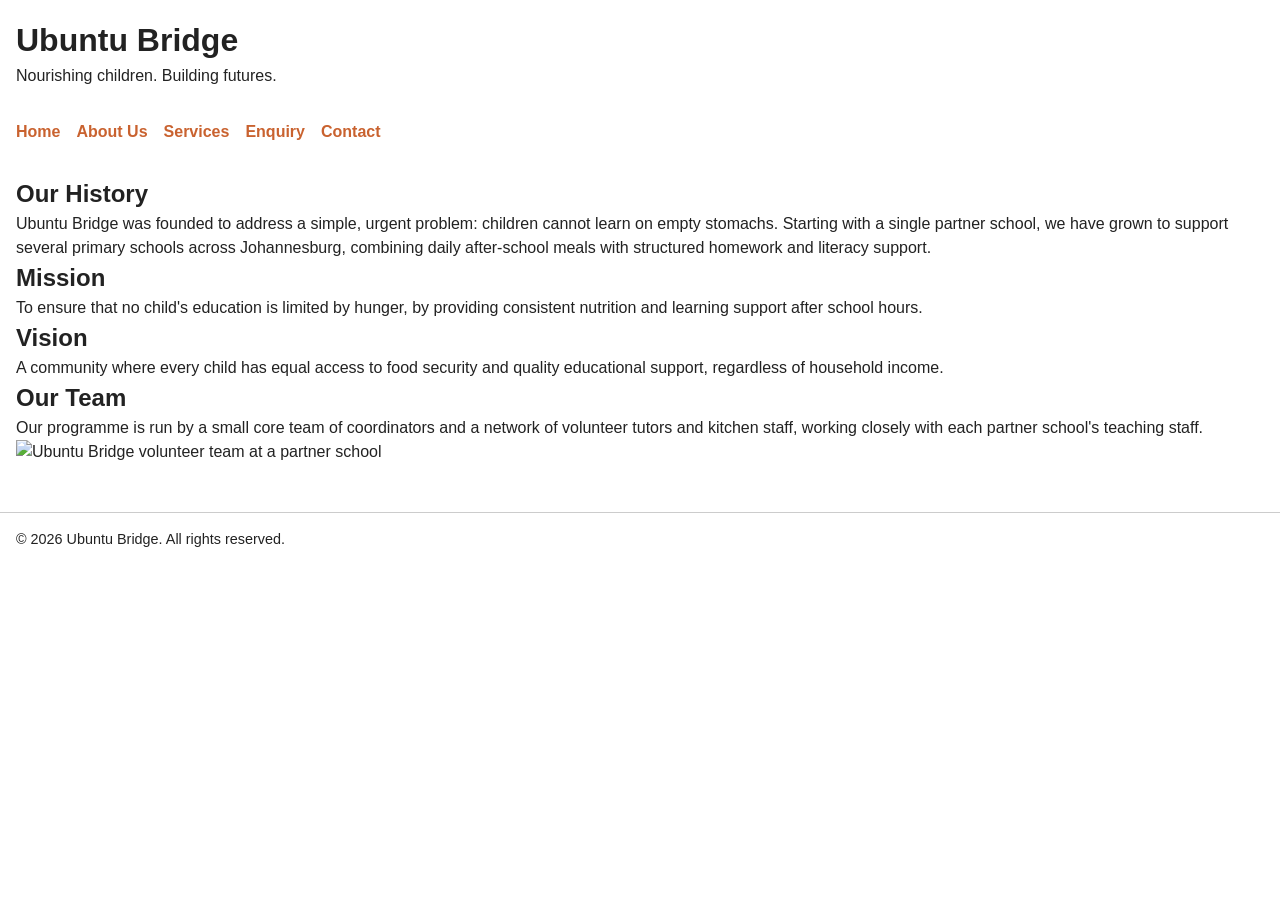
==== about.html @ e3da06b9 "Initial commit: Part 1 HTML structure, sitemap, base CSS for Ubuntu Bridge" ====
<!DOCTYPE html>
<html lang="en">
<head>
  <meta charset="UTF-8">
  <meta name="viewport" content="width=device-width, initial-scale=1.0">
  <title>Ubuntu Bridge | About Us</title>
  <link rel="stylesheet" href="css/style.css">
</head>
<body>

  <header>
    <h1>Ubuntu Bridge</h1>
    <p>Nourishing children. Building futures.</p>
  </header>

  <nav>
    <ul>
      <li><a href="index.html">Home</a></li>
      <li><a href="about.html">About Us</a></li>
      <li><a href="services.html">Services</a></li>
      <li><a href="enquiry.html">Enquiry</a></li>
      <li><a href="contact.html">Contact</a></li>
    </ul>
  </nav>

  <main>
    <section id="history">
      <h2>Our History</h2>
      <p>
        Ubuntu Bridge was founded to address a simple, urgent problem: children
        cannot learn on empty stomachs. Starting with a single partner school,
        we have grown to support several primary schools across Johannesburg,
        combining daily after-school meals with structured homework and
        literacy support.
      </p>
    </section>

    <section id="mission-vision">
      <h2>Mission</h2>
      <p>
        To ensure that no child's education is limited by hunger, by providing
        consistent nutrition and learning support after school hours.
      </p>
      <h2>Vision</h2>
      <p>
        A community where every child has equal access to food security and
        quality educational support, regardless of household income.
      </p>
    </section>

    <section id="team">
      <h2>Our Team</h2>
      <p>
        Our programme is run by a small core team of coordinators and a
        network of volunteer tutors and kitchen staff, working closely with
        each partner school's teaching staff.
      </p>
      <img src="images/team-placeholder.jpg" alt="Ubuntu Bridge volunteer team at a partner school">
    </section>
  </main>

  <footer>
    <p>&copy; 2026 Ubuntu Bridge. All rights reserved.</p>
  </footer>

</body>
</html>
---- css/style.css ----
/* Ubuntu Bridge — base stylesheet
   Note: this is a minimal placeholder for Part 1.
   Full styling (colour scheme, typography, responsive layout) is completed in Part 2. */

* {
  margin: 0;
  padding: 0;
  box-sizing: border-box;
}

body {
  font-family: Arial, Helvetica, sans-serif;
  line-height: 1.5;
  color: #222;
}

header, nav, main, footer {
  display: block;
  padding: 1rem;
}

nav ul {
  list-style: none;
  display: flex;
  gap: 1rem;
}

nav a {
  text-decoration: none;
  color: #C9622F;
  font-weight: bold;
}

footer {
  border-top: 1px solid #ccc;
  margin-top: 2rem;
  font-size: 0.9rem;
}
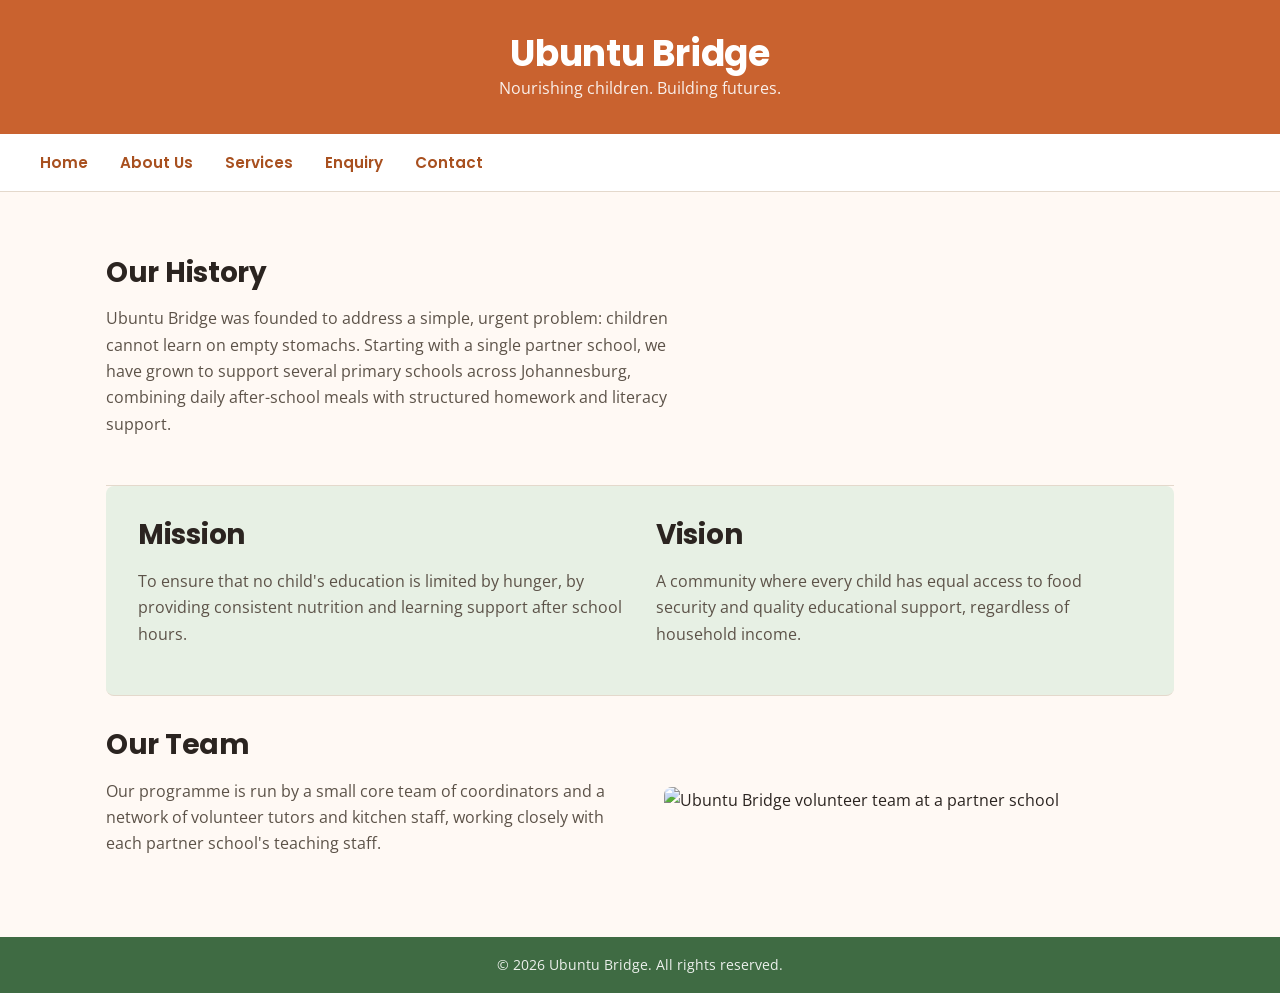
==== commit aa997ae9: "Part 2 - CSS styling and responsive design" ====
--- a/about.html
+++ b/about.html
@@ -4,7 +4,10 @@
   <meta charset="UTF-8">
   <meta name="viewport" content="width=device-width, initial-scale=1.0">
   <title>Ubuntu Bridge | About Us</title>
-  <link rel="stylesheet" href="css/style.css">
+    <link rel="preconnect" href="https://fonts.googleapis.com">
+  <link rel="preconnect" href="https://fonts.gstatic.com" crossorigin>
+  <link href="https://fonts.googleapis.com/css2?family=Poppins:wght@600;700&family=Open+Sans:wght@400;600&display=swap" rel="stylesheet">
+<link rel="stylesheet" href="css/style.css">
 </head>
 <body>
 
--- a/css/style.css
+++ b/css/style.css
@@ -1,38 +1,536 @@
-/* Ubuntu Bridge — base stylesheet
-   Note: this is a minimal placeholder for Part 1.
-   Full styling (colour scheme, typography, responsive layout) is completed in Part 2. */
-
+/* ==========================================================================
+   Ubuntu Bridge — Part 2 Stylesheet
+   CSS Styling and Responsive Design
+   Colour scheme: terracotta orange + leaf green (per Part 1 proposal)
+   Approach: mobile-first — base rules target small screens, min-width
+   media queries layer on tablet/desktop layout enhancements.
+   ========================================================================== */
+
+/* --------------------------------------------------------------------------
+   2.1 Custom properties (used across the whole site — cascades everywhere,
+   so a colour or spacing change only has to happen in one place)
+   -------------------------------------------------------------------------- */
+:root {
+  /* Colour palette */
+  --color-primary: #a8501f;        /* terracotta — text/accents, AA-safe on white */
+  --color-primary-light: #e8895b;  /* lighter terracotta — hover/decorative */
+  --color-primary-bg: #c9622f;     /* header/hero background */
+  --color-secondary: #3f6b43;      /* leaf green — footer, secondary accents */
+  --color-secondary-light: #e7f0e4;/* pale green — soft section backgrounds */
+  --color-bg: #fff9f4;             /* warm off-white page background */
+  --color-surface: #ffffff;        /* card/form surfaces */
+  --color-text: #2b2420;           /* body text */
+  --color-text-muted: #5c5248;     /* secondary text */
+  --color-border: #e4d9cc;
+
+  /* Typography */
+  --font-heading: 'Poppins', Helvetica, Arial, sans-serif;
+  --font-body: 'Open Sans', Helvetica, Arial, sans-serif;
+
+  /* Layout */
+  --max-width: 1100px;
+  --radius: 8px;
+  --spacing-sm: 0.5rem;
+  --spacing-md: 1rem;
+  --spacing-lg: 2rem;
+  --spacing-xl: 3rem;
+}
+
+/* --------------------------------------------------------------------------
+   2.2 Reset + base styles
+   -------------------------------------------------------------------------- */
 * {
   margin: 0;
   padding: 0;
   box-sizing: border-box;
 }
 
+html {
+  scroll-behavior: smooth;
+}
+
 body {
-  font-family: Arial, Helvetica, sans-serif;
-  line-height: 1.5;
-  color: #222;
-}
-
-header, nav, main, footer {
+  font-family: var(--font-body);
+  font-size: 1rem;
+  line-height: 1.65;
+  color: var(--color-text);
+  background-color: var(--color-bg);
+}
+
+img {
+  max-width: 100%;
   display: block;
-  padding: 1rem;
+  border-radius: var(--radius);
+}
+
+a {
+  color: var(--color-primary);
+}
+
+ul {
+  list-style: none;
+}
+
+/* --------------------------------------------------------------------------
+   2.3 Typography
+   -------------------------------------------------------------------------- */
+h1, h2, h3 {
+  font-family: var(--font-heading);
+  font-weight: 700;
+  line-height: 1.2;
+  color: var(--color-text);
+  letter-spacing: -0.01em;
+}
+
+h1 {
+  font-size: 2rem;
+}
+
+h2 {
+  font-size: 1.5rem;
+  margin-bottom: var(--spacing-md);
+}
+
+h3 {
+  font-size: 1.15rem;
+  margin-bottom: var(--spacing-sm);
+  color: var(--color-primary);
+}
+
+p {
+  margin-bottom: var(--spacing-md);
+  max-width: 65ch;
+  color: var(--color-text-muted);
+}
+
+/* --------------------------------------------------------------------------
+   Header
+   -------------------------------------------------------------------------- */
+header {
+  background-color: var(--color-primary-bg);
+  color: var(--color-surface);
+  text-align: center;
+  padding: var(--spacing-lg) var(--spacing-md);
+}
+
+header h1 {
+  color: var(--color-surface);
+  font-size: 1.85rem;
+}
+
+header p {
+  color: var(--color-surface);
+  max-width: none;
+  opacity: 0.9;
+  margin-bottom: 0;
+}
+
+/* --------------------------------------------------------------------------
+   Navigation
+   -------------------------------------------------------------------------- */
+nav {
+  background-color: var(--color-surface);
+  border-bottom: 1px solid var(--color-border);
+  padding: var(--spacing-sm) var(--spacing-md);
+  position: sticky;
+  top: 0;
+  z-index: 10;
 }
 
 nav ul {
-  list-style: none;
   display: flex;
-  gap: 1rem;
+  flex-wrap: wrap;
+  justify-content: center;
+  gap: var(--spacing-md);
 }
 
 nav a {
+  display: inline-block;
   text-decoration: none;
-  color: #C9622F;
-  font-weight: bold;
-}
-
+  color: var(--color-primary);
+  font-family: var(--font-heading);
+  font-weight: 600;
+  font-size: 0.95rem;
+  padding: var(--spacing-sm) var(--spacing-sm);
+  border-radius: var(--radius);
+  transition: background-color 0.2s ease, color 0.2s ease;
+}
+
+nav a:hover,
+nav a:focus {
+  background-color: var(--color-secondary-light);
+  color: var(--color-secondary);
+}
+
+nav a:active {
+  background-color: var(--color-secondary);
+  color: var(--color-surface);
+}
+
+/* --------------------------------------------------------------------------
+   2.4 Layout — main content container
+   -------------------------------------------------------------------------- */
+main {
+  max-width: var(--max-width);
+  margin: 0 auto;
+  padding: var(--spacing-lg) var(--spacing-md);
+}
+
+main section {
+  padding: var(--spacing-lg) 0;
+  border-bottom: 1px solid var(--color-border);
+}
+
+main section:last-child {
+  border-bottom: none;
+}
+
+/* --------------------------------------------------------------------------
+   Buttons (shared by hero CTA and form submit buttons — minimum selectors,
+   maximum reuse via the cascade)
+   -------------------------------------------------------------------------- */
+.cta-button,
+button[type="submit"] {
+  display: inline-block;
+  font-family: var(--font-heading);
+  font-weight: 600;
+  font-size: 1rem;
+  color: var(--color-surface);
+  background-color: var(--color-primary);
+  border: none;
+  padding: 0.75rem 1.5rem;
+  border-radius: var(--radius);
+  text-decoration: none;
+  cursor: pointer;
+  transition: background-color 0.2s ease, transform 0.1s ease;
+}
+
+.cta-button:hover,
+button[type="submit"]:hover,
+.cta-button:focus,
+button[type="submit"]:focus {
+  background-color: var(--color-secondary);
+}
+
+.cta-button:active,
+button[type="submit"]:active {
+  transform: scale(0.98);
+}
+
+/* --------------------------------------------------------------------------
+   2.5 Visual styling — page-specific sections
+   -------------------------------------------------------------------------- */
+
+/* Homepage hero */
+#hero {
+  text-align: center;
+}
+
+#hero img {
+  margin-bottom: var(--spacing-md);
+}
+
+#hero h2 {
+  color: var(--color-primary);
+}
+
+/* Homepage quick intro */
+#quick-intro {
+  text-align: center;
+}
+
+#quick-intro p {
+  margin: 0 auto var(--spacing-md);
+}
+
+/* About: mission/vision */
+#mission-vision {
+  background-color: var(--color-secondary-light);
+  border-radius: var(--radius);
+  padding: var(--spacing-lg);
+}
+
+/* About: team */
+#team img {
+  margin-top: var(--spacing-md);
+}
+
+/* Services cards */
+#meals, #tutoring, #get-involved {
+  background-color: var(--color-surface);
+  border-radius: var(--radius);
+  padding: var(--spacing-lg);
+  box-shadow: 0 2px 8px rgba(43, 36, 32, 0.06);
+  margin-bottom: var(--spacing-lg);
+  border-bottom: none;
+}
+
+#get-involved {
+  background-color: var(--color-secondary-light);
+  text-align: center;
+}
+
+/* Contact page */
+#contact-details p {
+  font-weight: 600;
+  color: var(--color-text);
+}
+
+.map-placeholder {
+  background-color: var(--color-secondary-light);
+  border: 1px dashed var(--color-secondary);
+  border-radius: var(--radius);
+  color: var(--color-secondary);
+  font-weight: 600;
+  text-align: center;
+  padding: var(--spacing-lg);
+  margin-bottom: var(--spacing-lg);
+}
+
+/* --------------------------------------------------------------------------
+   Forms (enquiry + contact — shared structure: div > label + input)
+   -------------------------------------------------------------------------- */
+form {
+  max-width: 500px;
+  background-color: var(--color-surface);
+  border-radius: var(--radius);
+  padding: var(--spacing-lg);
+  box-shadow: 0 2px 8px rgba(43, 36, 32, 0.06);
+}
+
+form div {
+  margin-bottom: var(--spacing-md);
+}
+
+label {
+  display: block;
+  font-family: var(--font-heading);
+  font-weight: 600;
+  font-size: 0.9rem;
+  margin-bottom: 0.35rem;
+  color: var(--color-text);
+}
+
+input,
+select,
+textarea {
+  width: 100%;
+  font-family: var(--font-body);
+  font-size: 1rem;
+  padding: 0.6rem 0.75rem;
+  border: 1px solid var(--color-border);
+  border-radius: var(--radius);
+  background-color: var(--color-bg);
+  color: var(--color-text);
+}
+
+input:focus,
+select:focus,
+textarea:focus {
+  outline: 2px solid var(--color-primary-light);
+  outline-offset: 1px;
+  border-color: var(--color-primary);
+}
+
+textarea {
+  resize: vertical;
+}
+
+/* --------------------------------------------------------------------------
+   Footer
+   -------------------------------------------------------------------------- */
 footer {
-  border-top: 1px solid #ccc;
-  margin-top: 2rem;
+  background-color: var(--color-secondary);
+  color: var(--color-surface);
+  text-align: center;
+  padding: var(--spacing-md);
   font-size: 0.9rem;
 }
+
+footer p {
+  color: var(--color-surface);
+  max-width: none;
+  margin-bottom: 0;
+  opacity: 0.9;
+}
+
+/* ==========================================================================
+   3. Responsive design — breakpoints and layout upgrades
+   Mobile-first: everything above is the small-screen layout by default.
+   From here we widen the layout for tablet and desktop.
+   ========================================================================== */
+
+/* 3.1 Tablet and up (~600px) */
+@media (min-width: 600px) {
+  header h1 {
+    font-size: 2.25rem;
+  }
+
+  h2 {
+    font-size: 1.75rem;
+  }
+
+  /* Mission/Vision side by side */
+  #mission-vision {
+    display: grid;
+    grid-template-columns: 1fr 1fr;
+    column-gap: var(--spacing-lg);
+  }
+
+  #mission-vision h2:nth-of-type(1) {
+    grid-column: 1;
+    grid-row: 1;
+  }
+
+  #mission-vision p:nth-of-type(1) {
+    grid-column: 1;
+    grid-row: 2;
+  }
+
+  #mission-vision h2:nth-of-type(2) {
+    grid-column: 2;
+    grid-row: 1;
+  }
+
+  #mission-vision p:nth-of-type(2) {
+    grid-column: 2;
+    grid-row: 2;
+  }
+
+  /* Locations side by side */
+  #locations {
+    display: grid;
+    grid-template-columns: 1fr 1fr;
+    column-gap: var(--spacing-lg);
+  }
+
+  #locations h2 {
+    grid-column: 1 / -1;
+    grid-row: 1;
+  }
+
+  #locations h3:nth-of-type(1) {
+    grid-column: 1;
+    grid-row: 2;
+  }
+
+  #locations p:nth-of-type(1) {
+    grid-column: 1;
+    grid-row: 3;
+  }
+
+  #locations .map-placeholder:nth-of-type(1) {
+    grid-column: 1;
+    grid-row: 4;
+  }
+
+  #locations h3:nth-of-type(2) {
+    grid-column: 2;
+    grid-row: 2;
+  }
+
+  #locations p:nth-of-type(2) {
+    grid-column: 2;
+    grid-row: 3;
+  }
+
+  #locations .map-placeholder:nth-of-type(2) {
+    grid-column: 2;
+    grid-row: 4;
+  }
+}
+
+/* 3.2 Desktop and up (~900px) — introduce the structured grid layouts
+   described in the proposal (single-column mobile -> grid desktop) */
+@media (min-width: 900px) {
+  nav ul {
+    justify-content: flex-start;
+    padding-left: var(--spacing-md);
+  }
+
+  /* Hero: image and text side by side */
+  #hero {
+    display: grid;
+    grid-template-columns: 1fr 1fr;
+    align-items: center;
+    column-gap: var(--spacing-xl);
+    text-align: left;
+  }
+
+  #hero img {
+    grid-column: 2;
+    grid-row: 1 / 4;
+    margin-bottom: 0;
+  }
+
+  #hero h2 {
+    grid-column: 1;
+    grid-row: 1;
+  }
+
+  #hero p {
+    grid-column: 1;
+    grid-row: 2;
+    max-width: none;
+  }
+
+  #hero .cta-button {
+    grid-column: 1;
+    grid-row: 3;
+    justify-self: start;
+  }
+
+  /* About: team — text left, image right */
+  #team {
+    display: grid;
+    grid-template-columns: 1fr 1fr;
+    align-items: center;
+    column-gap: var(--spacing-xl);
+  }
+
+  #team h2 {
+    grid-column: 1;
+    grid-row: 1;
+  }
+
+  #team p {
+    grid-column: 1;
+    grid-row: 2;
+    max-width: none;
+  }
+
+  #team img {
+    grid-column: 2;
+    grid-row: 1 / 3;
+    margin-top: 0;
+  }
+
+  /* Services: meals — image left, text right */
+  #meals {
+    display: grid;
+    grid-template-columns: 1fr 1fr;
+    align-items: center;
+    column-gap: var(--spacing-xl);
+  }
+
+  #meals img {
+    grid-column: 1;
+    grid-row: 1 / 3;
+  }
+
+  #meals h2 {
+    grid-column: 2;
+    grid-row: 1;
+  }
+
+  #meals p {
+    grid-column: 2;
+    grid-row: 2;
+    max-width: none;
+  }
+
+  /* Forms: give a bit more breathing room, keep readable line length */
+  form {
+    padding: var(--spacing-xl);
+  }
+}
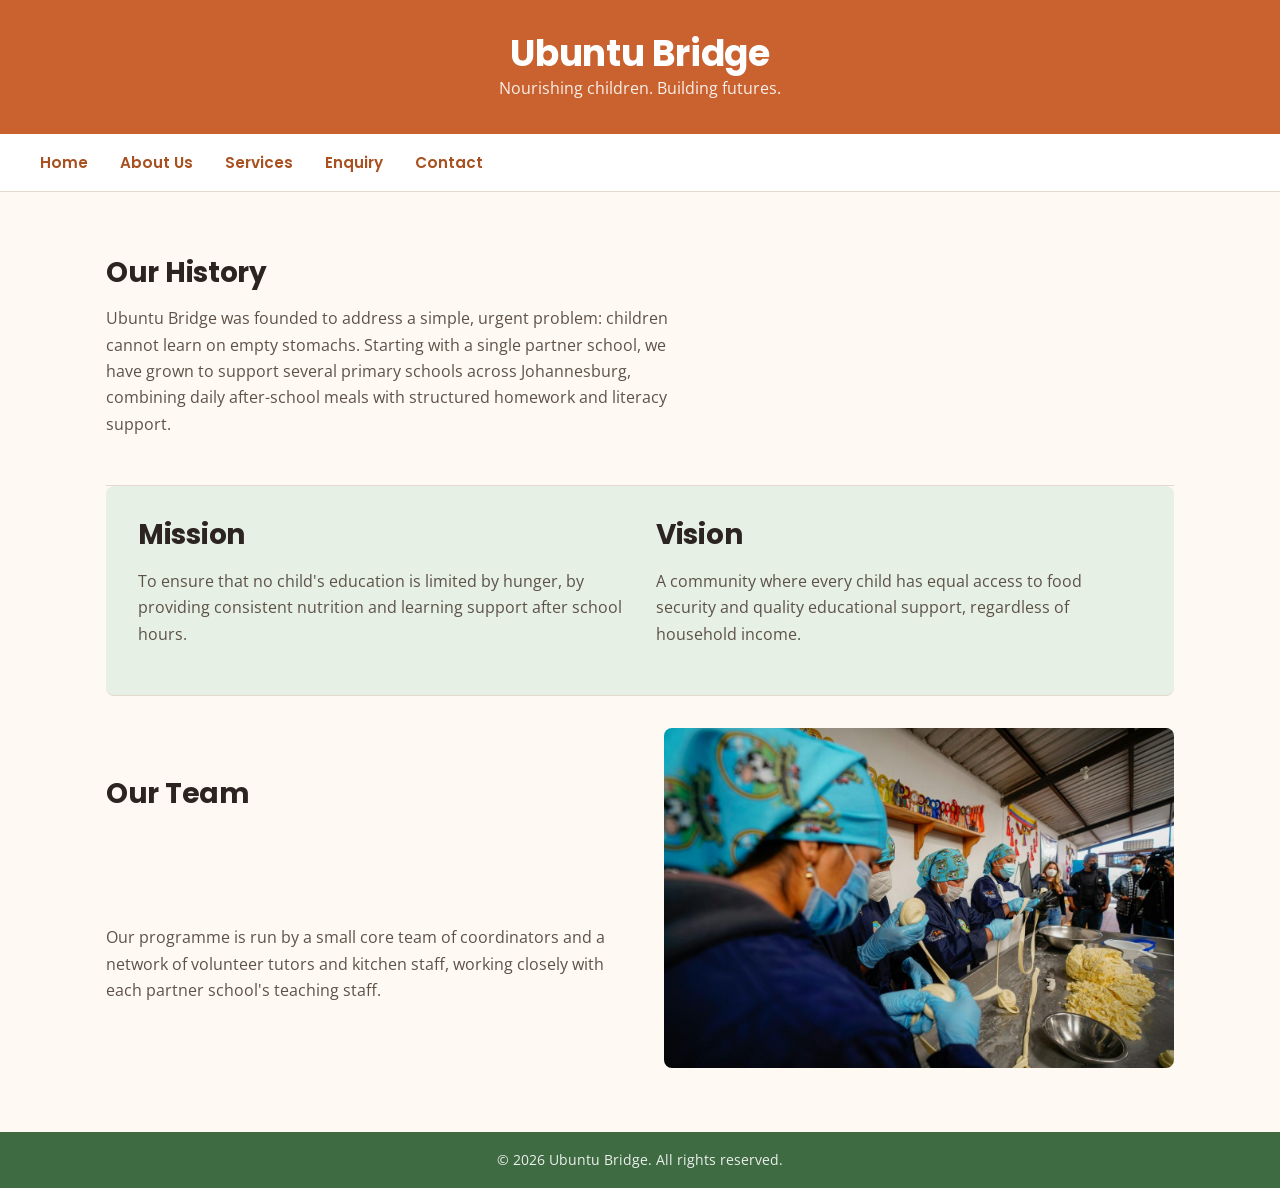
==== commit dd1af3bf: "Part 3: add form validation JS, expand HTML comments, embed maps" ====
--- a/about.html
+++ b/about.html
@@ -4,10 +4,10 @@
   <meta charset="UTF-8">
   <meta name="viewport" content="width=device-width, initial-scale=1.0">
   <title>Ubuntu Bridge | About Us</title>
-    <link rel="preconnect" href="https://fonts.googleapis.com">
+  <link rel="preconnect" href="https://fonts.googleapis.com">
   <link rel="preconnect" href="https://fonts.gstatic.com" crossorigin>
   <link href="https://fonts.googleapis.com/css2?family=Poppins:wght@600;700&family=Open+Sans:wght@400;600&display=swap" rel="stylesheet">
-<link rel="stylesheet" href="css/style.css">
+  <link rel="stylesheet" href="css/style.css">
 </head>
 <body>
 
@@ -27,6 +27,7 @@
   </nav>
 
   <main>
+    <!-- Background/origin story: builds trust before asking for donations/volunteers -->
     <section id="history">
       <h2>Our History</h2>
       <p>
@@ -38,6 +39,9 @@
       </p>
     </section>
 
+    <!-- Mission and Vision share one section so they can sit side-by-side on
+         desktop (see #mission-vision in style.css); each h2/p pair is placed
+         into its own grid column/row using nth-of-type selectors, no extra markup needed. -->
     <section id="mission-vision">
       <h2>Mission</h2>
       <p>
@@ -51,6 +55,9 @@
       </p>
     </section>
 
+    <!-- Team section: text first, image last in the HTML so the page still
+         reads sensibly with CSS disabled; desktop CSS reorders this into a
+         two-column layout with the photo on the right. -->
     <section id="team">
       <h2>Our Team</h2>
       <p>
